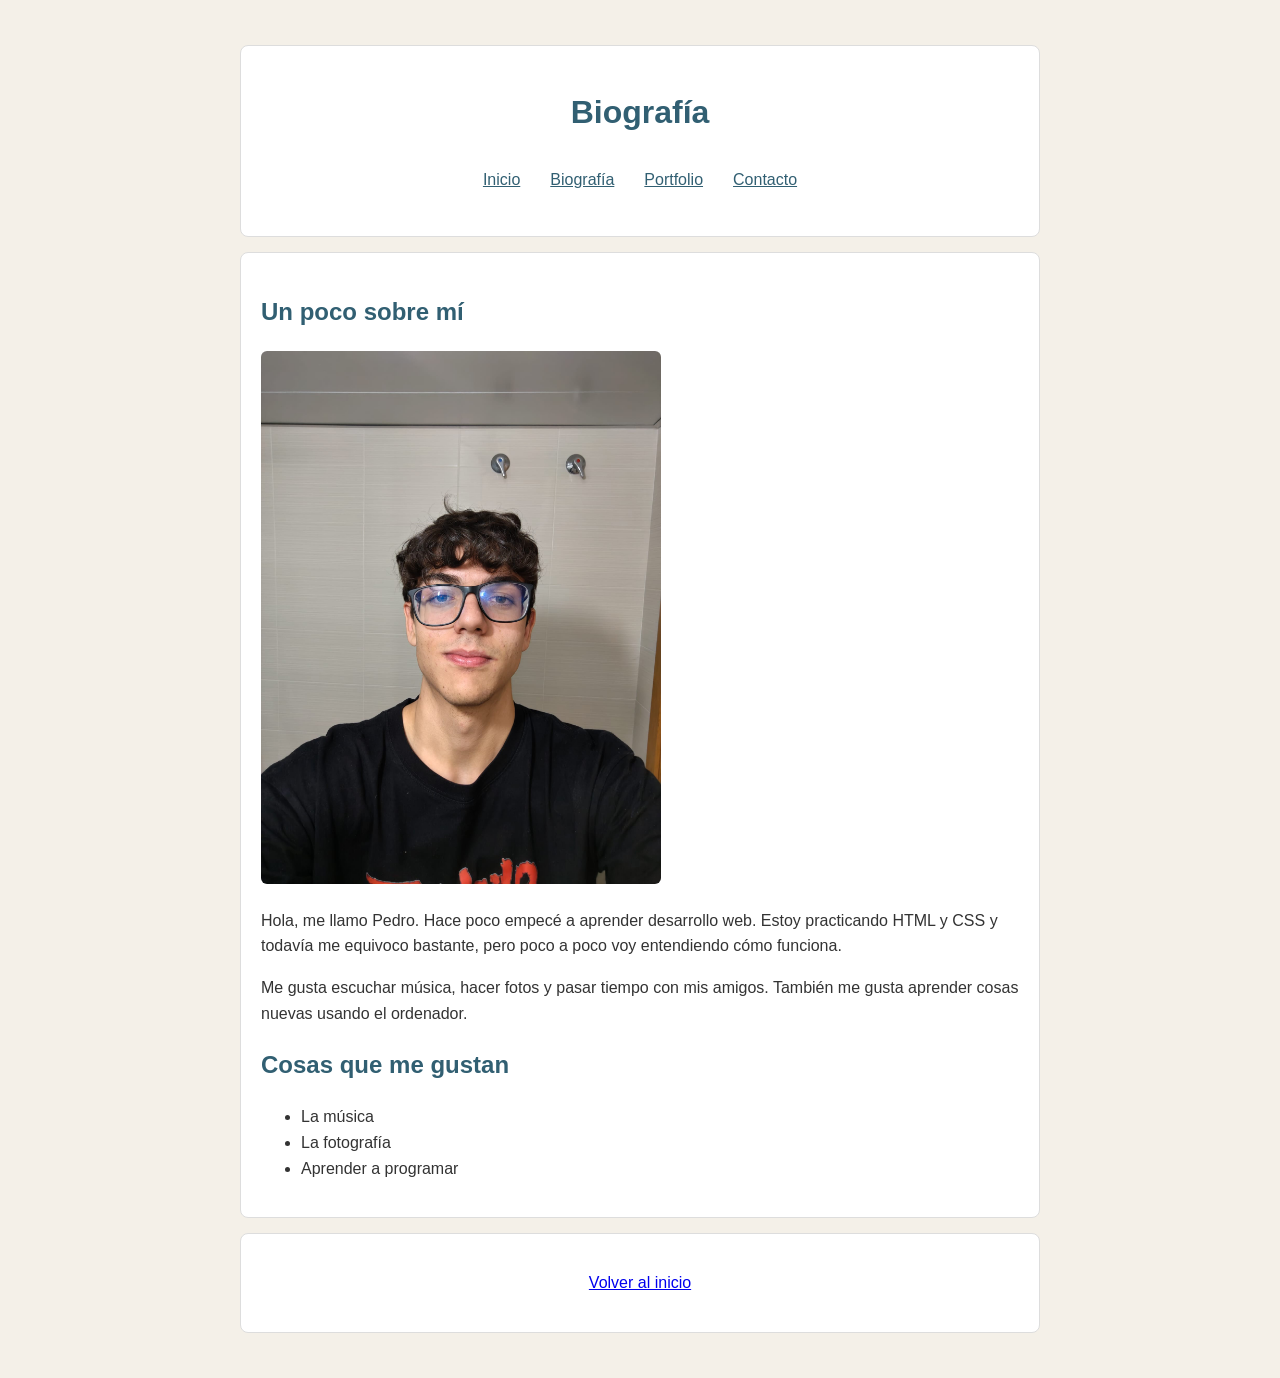
==== biografia.html @ 01e5ce1b "mi landing page version 1.0.0" ====
<!DOCTYPE html>
<html lang="es">
<head>
    <meta charset="UTF-8">
    <meta name="viewport" content="width=device-width, initial-scale=1.0">
    <title>Biografía de Alex</title>
    <link rel="stylesheet" href="css/style.css">
</head>
<body>
    <header>
        <h1>Biografía</h1>
        <nav>
            <ul>
                <li><a href="index.html">Inicio</a></li>
                <li><a href="biografia.html">Biografía</a></li>
                <li><a href="portfolio.html">Portfolio</a></li>
                <li><a href="contacto.html">Contacto</a></li>
            </ul>
        </nav>
    </header>

    <main>
        <section>
            <h2>Un poco sobre mí</h2>
            <img src="./assets/mypicture.jpeg">
            <p>Hola, me llamo Pedro. Hace poco empecé a aprender desarrollo web. Estoy practicando HTML y CSS y todavía me equivoco bastante, pero poco a poco voy entendiendo cómo funciona.</p>
            <p>Me gusta escuchar música, hacer fotos y pasar tiempo con mis amigos. También me gusta aprender cosas nuevas usando el ordenador.</p>
        </section>

        <section>
            <h2>Cosas que me gustan</h2>
            <ul>
                <li>La música</li>
                <li>La fotografía</li>
                <li>Aprender a programar</li>
            </ul>
        </section>
    </main>

    <footer>
        <p><a href="index.html">Volver al inicio</a></p>
    </footer>
</body>
</html>
---- css/style.css ----
/* Estos son algunos colores que uso en la página */
:root {
    --color-fondo: #f4f0e8;
    --color-caja: white;
    --color-texto: #333333;
    --color-enlace: #315f72;
    --color-boton: #e58b63;
}

/* Estilos generales */
* {
    box-sizing: border-box;
}

body {
    margin: 0;
    padding: 15px;
    background-color: var(--color-fondo);
    color: var(--color-texto);
    font-family: Arial, sans-serif;
    line-height: 1.6;
}

header,
main,
footer {
    max-width: 800px;
    margin: 15px auto;
    padding: 20px;
    background-color: var(--color-caja);
    border: 1px solid #dddddd;
    border-radius: 8px;
}

header {
    text-align: center;
}

h1,
h2,
h3 {
    color: var(--color-enlace);
}

nav ul {
    display: flex;
    flex-wrap: wrap;
    justify-content: center;
    gap: 10px;
    padding: 0;
    list-style: none;
}

nav a {
    display: inline-block;
    padding: 7px 10px;
    color: var(--color-enlace);
}

nav a:hover {
    color: #a4492e;
}

a:focus,
button:focus,
input:focus,
textarea:focus {
    outline: 2px solid var(--color-boton);
}

img {
    width: 100%;
    max-width: 400px;
    height: auto;
    border-radius: 6px;
}

.presentacion {
    text-align: center;
}

.proyecto {
    margin: 20px 0;
    padding: 15px;
    background-color: #f8f7f3;
    border: 1px solid #dddddd;
}

video,
audio {
    display: block;
    width: 100%;
    max-width: 500px;
    margin-bottom: 20px;
}

input,
textarea {
    width: 100%;
    max-width: 500px;
    padding: 10px;
    border: 1px solid #999999;
    border-radius: 4px;
    font: inherit;
}

button {
    padding: 10px 18px;
    border: 0;
    border-radius: 4px;
    background-color: var(--color-boton);
    color: white;
    font-size: 1rem;
    cursor: pointer;
}

button:hover {
    background-color: #c76e48;
}

footer {
    text-align: center;
}

@media (min-width: 700px) {
    body {
        padding: 30px;
    }

    .proyecto {
        display: inline-block;
        width: 48%;
        vertical-align: top;
    }
}
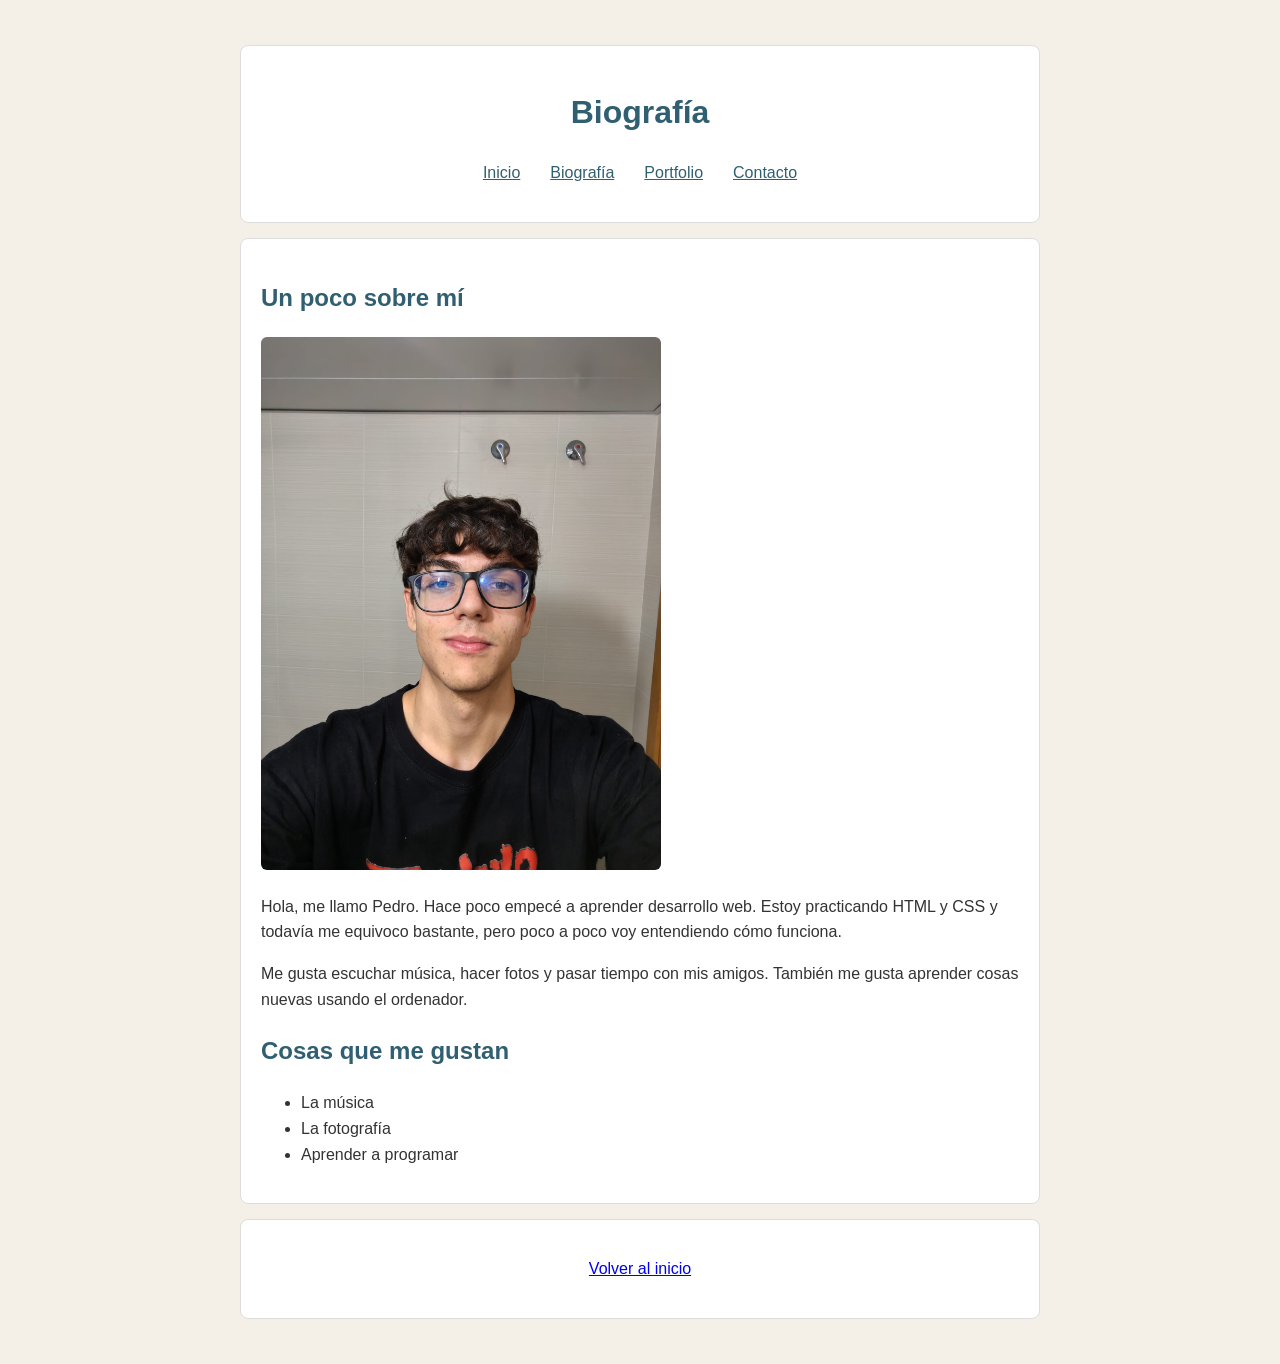
==== commit f7b389b2: "small change on my title" ====
--- a/biografia.html
+++ b/biografia.html
@@ -3,7 +3,7 @@
 <head>
     <meta charset="UTF-8">
     <meta name="viewport" content="width=device-width, initial-scale=1.0">
-    <title>Biografía de Alex</title>
+    <title>Biografía de Pedro</title>
     <link rel="stylesheet" href="css/style.css">
 </head>
 <body>
--- a/css/style.css
+++ b/css/style.css
@@ -1,4 +1,4 @@
-/* Estos son algunos colores que uso en la página */
+/* estos son algunos colores que utilizee en la página */
 :root {
     --color-fondo: #f4f0e8;
     --color-caja: white;
@@ -7,7 +7,7 @@
     --color-boton: #e58b63;
 }
 
-/* Estilos generales */
+/* estilos generales que intente poner */
 * {
     box-sizing: border-box;
 }
@@ -52,7 +52,6 @@
 }
 
 nav a {
-    display: inline-block;
     padding: 7px 10px;
     color: var(--color-enlace);
 }
